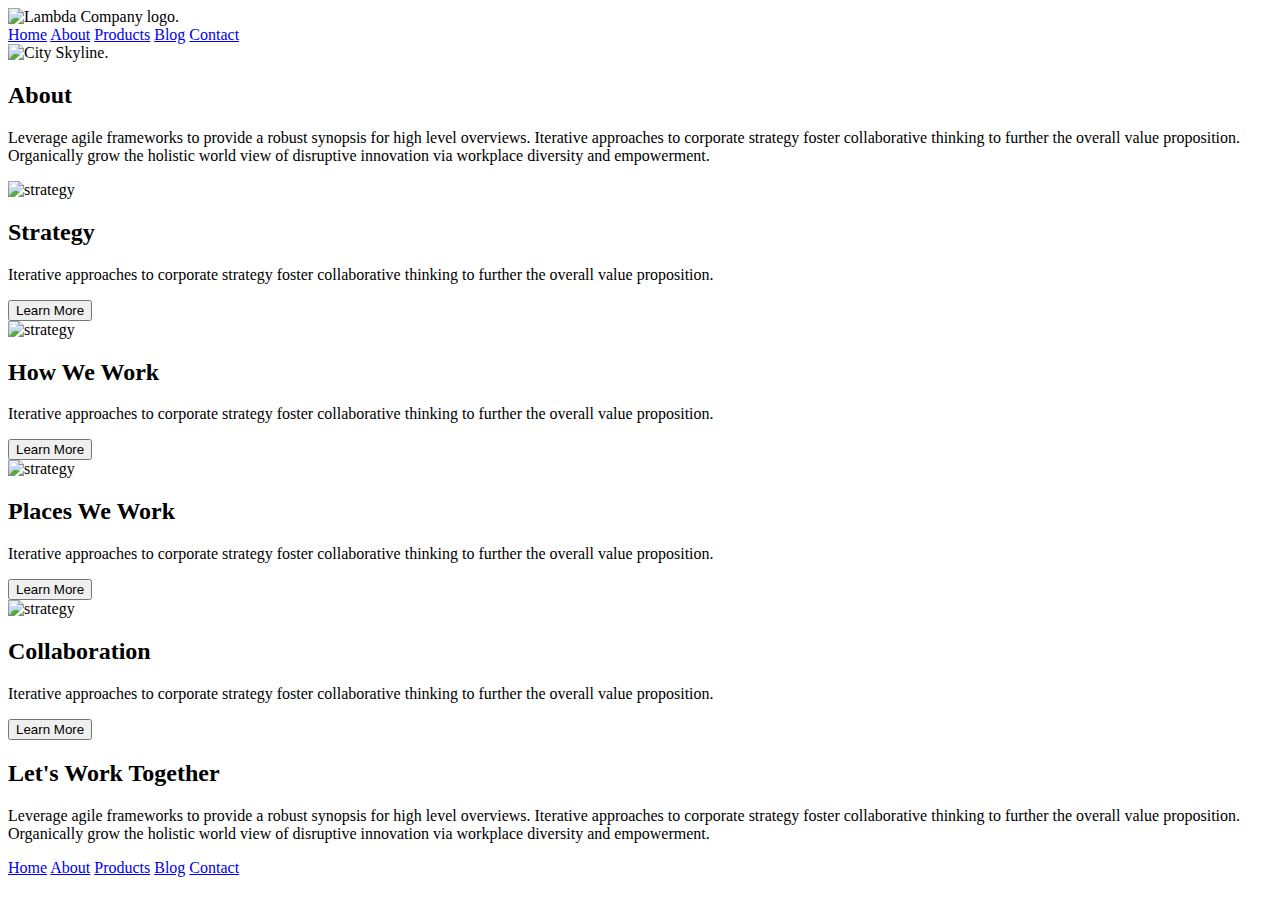
==== about.html @ ad10f90c "readme questions answered and initial html for pages done" ====
<!doctype html>

<html lang="en">
<head>
  <meta charset="utf-8">

  <title>Sprint Challenge - About</title>

  <link href="https://fonts.googleapis.com/css?family=Roboto|Rubik" rel="stylesheet">
  <link rel="stylesheet" href="css/index.css">

</head>

<body>
    <div class="container about-page">
     
      <header>
        <img class="logo" src="img/lambda-black.png" alt="Lambda Company logo.">
        <nav>
          <a href="index.html">Home</a>
          <a href="about.html">About</a>
          <a href="#">Products</a>
          <a href="#">Blog</a>
          <a href="#">Contact</a>
        </nav>
      </header>
      <img class="jumbo-about" src="img/jumbo-about.png" alt="City Skyline.">
      
      <div class="about-text">      
      <h2>About</h2>
          
      <p>Leverage agile frameworks to provide a robust synopsis for high level overviews. Iterative
            approaches to corporate strategy foster collaborative thinking to further the overall value proposition. Organically
            grow the holistic world view of disruptive innovation via workplace diversity and empowerment.</p>
      </div>

      <section class="about-content">

        <div class="info">
          <img src="img/about-plan.png" alt="strategy">
          
          <h2>Strategy</h2>
          
          <p>Iterative approaches to corporate strategy foster collaborative thinking to further the overall value proposition.</p>

          <button>Learn More</button>
        </div>

        <div class="info">
          <img src="img/about-working.png" alt="strategy">
          
          <h2>How We Work</h2>
          
          <p>Iterative approaches to corporate strategy foster collaborative thinking to further the overall value proposition.</p>

          <button>Learn More</button>
        </div>

        <div class="info">

          <img src="img/about-office.png" alt="strategy">
          
          <h2>Places We Work</h2>

          <p>Iterative approaches to corporate strategy foster collaborative thinking to further the overall value proposition.</p>

          <button>Learn More</button>
        </div>

        <div class="info">

          <img src="img/about-meeting.png" alt="strategy">
          
          <h2>Collaboration</h2>
          
          <p>Iterative approaches to corporate strategy foster collaborative thinking to further the overall value proposition.</p>

          <button>Learn More</button>
        </div>
      </section>
      <h2>Let's Work Together</h2>

      <p>Leverage agile frameworks to provide a robust synopsis for high level overviews. Iterative approaches to corporate strategy foster collaborative thinking to further the overall value proposition. Organically grow the holistic world view of disruptive innovation via workplace diversity and empowerment.</p>
          
        <footer>
          <nav>
            <a href="index.html">Home</a>
            <a href="#">About</a>
            <a href="#">Products</a>
            <a href="#">Blog</a>
            <a href="#">Contact</a>
          </nav>
        </footer>
    </div><!-- container -->            
</body>
</html>
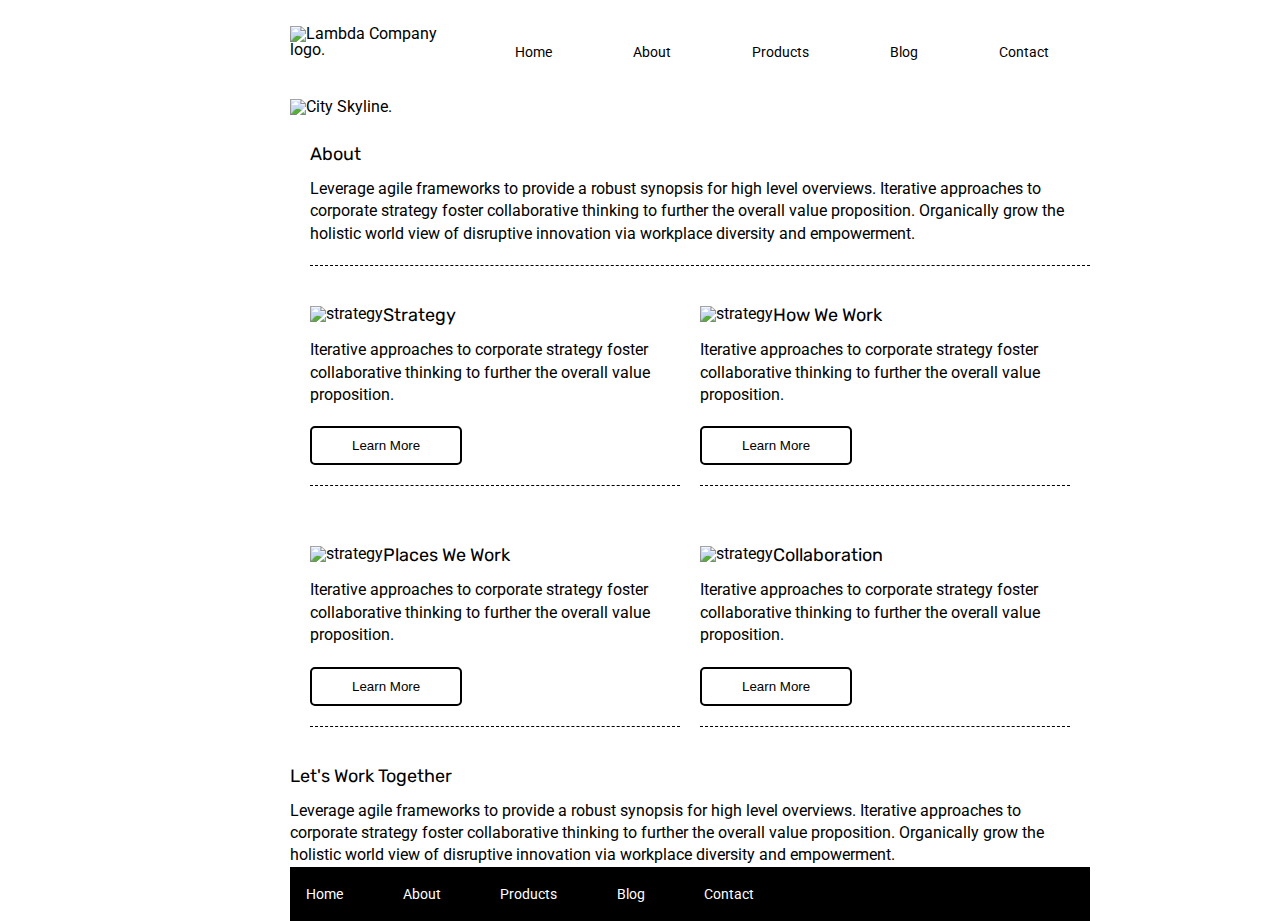
==== commit 2df8d73a: "Comment in about.html" ====
--- a/about.html
+++ b/about.html
@@ -81,6 +81,8 @@
       <h2>Let's Work Together</h2>
 
       <p>Leverage agile frameworks to provide a robust synopsis for high level overviews. Iterative approaches to corporate strategy foster collaborative thinking to further the overall value proposition. Organically grow the holistic world view of disruptive innovation via workplace diversity and empowerment.</p>
+      
+      <!-- ^ This is the only part that's missing a styled container, so it looks out of place with the rest of the content - easy fix though! -->
           
         <footer>
           <nav>
--- a/css/index.css
+++ b/css/index.css
@@ -0,0 +1,285 @@
+/* http://meyerweb.com/eric/tools/css/reset/ 
+   v2.0 | 20110126
+   License: none (public domain)
+*/
+
+html, body, div, span, applet, object, iframe,
+h1, h2, h3, h4, h5, h6, p, blockquote, pre,
+a, abbr, acronym, address, big, cite, code,
+del, dfn, em, img, ins, kbd, q, s, samp,
+small, strike, strong, sub, sup, tt, var,
+b, u, i, center,
+dl, dt, dd, ol, ul, li,
+fieldset, form, label, legend,
+table, caption, tbody, tfoot, thead, tr, th, td,
+article, aside, canvas, details, embed, 
+figure, figcaption, footer, header, hgroup, 
+menu, nav, output, ruby, section, summary,
+time, mark, audio, video {
+	margin: 0;
+	padding: 0;
+	border: 0;
+	font-size: 100%;
+	font: inherit;
+	vertical-align: baseline;
+}
+/* HTML5 display-role reset for older browsers */
+article, aside, details, figcaption, figure, 
+footer, header, hgroup, menu, nav, section {
+	display: block;
+}
+body {
+	line-height: 1;
+}
+ol, ul {
+	list-style: none;
+}
+blockquote, q {
+	quotes: none;
+}
+blockquote:before, blockquote:after,
+q:before, q:after {
+	content: '';
+	content: none;
+}
+table {
+	border-collapse: collapse;
+	border-spacing: 0;
+}
+
+* {
+    box-sizing: border-box;
+}
+
+html, body {
+    height: 100%;
+    font-family: 'Roboto', sans-serif;
+    width: 700px;
+    margin: 0 auto;
+    }
+
+h1, h2, h3, h4, h5 {
+    font-size: 18px;
+    margin-bottom: 15px;
+    font-family: 'Rubik', sans-serif;
+}
+
+p {
+    line-height: 1.4;
+}
+
+
+
+.container {
+    width: 800px;
+    margin: 0 auto;
+   }
+
+/*header*/
+
+header {
+	margin-bottom: 40px;
+	display: flex;
+	justify-content: space-between;
+	align-items: center;
+}
+
+header nav {
+	margin-top: 45px;
+	width: 620px;
+	display: flex;
+	justify-content: space-around;
+}
+
+header nav a {
+  	font-size: 14px;
+	color: black;
+	text-decoration: none;
+}
+
+header nav a:hover {
+  text-decoration: underline;
+}
+
+header nav a:first-child {
+  margin-left: 20;
+}
+
+header .logo {
+	margin-top: 25px;
+	display: flex;
+	align-items: center;
+}
+
+.jumbo {
+    margin-bottom: 30px;
+    animation-duration: 4s;
+    animation-name: slide;
+    max-width: 100%;
+}
+
+.top-content {
+    display: flex;
+    flex-wrap: wrap;
+    justify-content: space-evenly;
+    margin-bottom: 20px;
+    border-bottom: 1px dashed black;
+}
+
+.top-content .text-container {
+    width: 48%;
+    padding: 0 1%;
+    padding-bottom: 20px;  
+}
+
+.middle-content {
+    margin-bottom: 20px;
+    border-bottom: 1px dashed black;
+}
+
+.middle-content h2 {
+    padding: 0 2%;
+    margin-bottom: 0;
+}
+
+.middle-content .boxes {
+    display: flex;
+    flex-wrap: wrap;
+    justify-content: space-evenly;
+}
+
+.middle-content .boxes .box {
+    width: 12.5%;
+    height: 100px;
+    background: black;
+    margin: 20px 2.5%;
+    color: white;
+    display: flex;
+    align-items: center;
+    justify-content: center;
+}
+.middle-content .boxes .box.box1 {
+    background: teal;
+}
+
+.middle-content .boxes .box.box2 {
+    background: gold;
+}
+
+.middle-content .boxes .box.box3 {
+    background: cadetblue;
+}
+
+.middle-content .boxes .box.box4 {
+    background: coral;
+}
+
+.middle-content .boxes .box.box5 {
+    background: crimson;
+}
+
+.middle-content .boxes .box.box6 {
+    background: forestgreen;
+}
+
+.middle-content .boxes .box.box7 {
+    background: darkorchid;
+}
+
+.middle-content .boxes .box.box8 {
+    background: hotpink;
+}
+
+.middle-content .boxes .box.box9 {
+    background: indigo;
+}
+
+.middle-content .boxes .box.box10 {
+    background: dodgerblue;
+}
+
+.bottom-content {
+    display: flex;
+    margin: 0 2% 20px;
+    justify-content: space-around;
+}
+
+.bottom-content .text-container {
+    padding-right: 4%;
+}
+
+.bottom-content .text-container:last-child {
+    padding-right: 0;
+}
+
+footer {
+    width: 100%;
+    background: black;
+}
+
+footer nav {
+    width: 60%;
+    display: flex;
+    justify-content: space-between;
+    align-items: center;
+    padding: 20px 2%;
+    font-size: 14px;
+}
+
+footer nav a {
+    color: white;
+    text-decoration: none;
+}
+
+/*about page*/
+
+.container.about-page {
+    width: 800px;
+    margin: 0 auto;
+}
+
+.jumbo-about {
+    margin-bottom: 30px;
+}
+
+.about-content {
+    display: flex;
+    flex-wrap: wrap;
+    justify-content: space-evenly;
+    align-items: flex-start;
+}
+
+.about-text {
+    border-bottom: 1px dashed black;
+    padding-bottom: 20px;
+    margin-bottom: 20px;
+    margin-left: 20px;
+    display: flex;
+    flex-wrap: wrap;
+}
+
+.about-content .info {
+    width: 370px;
+    margin: 20px 0;
+    border-bottom: 1px dashed black;
+    padding-bottom: 20px;
+    margin-bottom: 40px;
+    display: flex;
+    flex-wrap: wrap;
+}
+.about-content img{
+    padding-bottom: 14px;
+}
+.about-content .info button {
+    padding: 10px 40px;
+    margin-top: 20px;
+    cursor: pointer;
+    background: white;
+    border-radius: 5px;
+    border: 2px solid black;
+}
+
+.about-content .info button:hover {
+    background: black;
+    color: white;
+} 